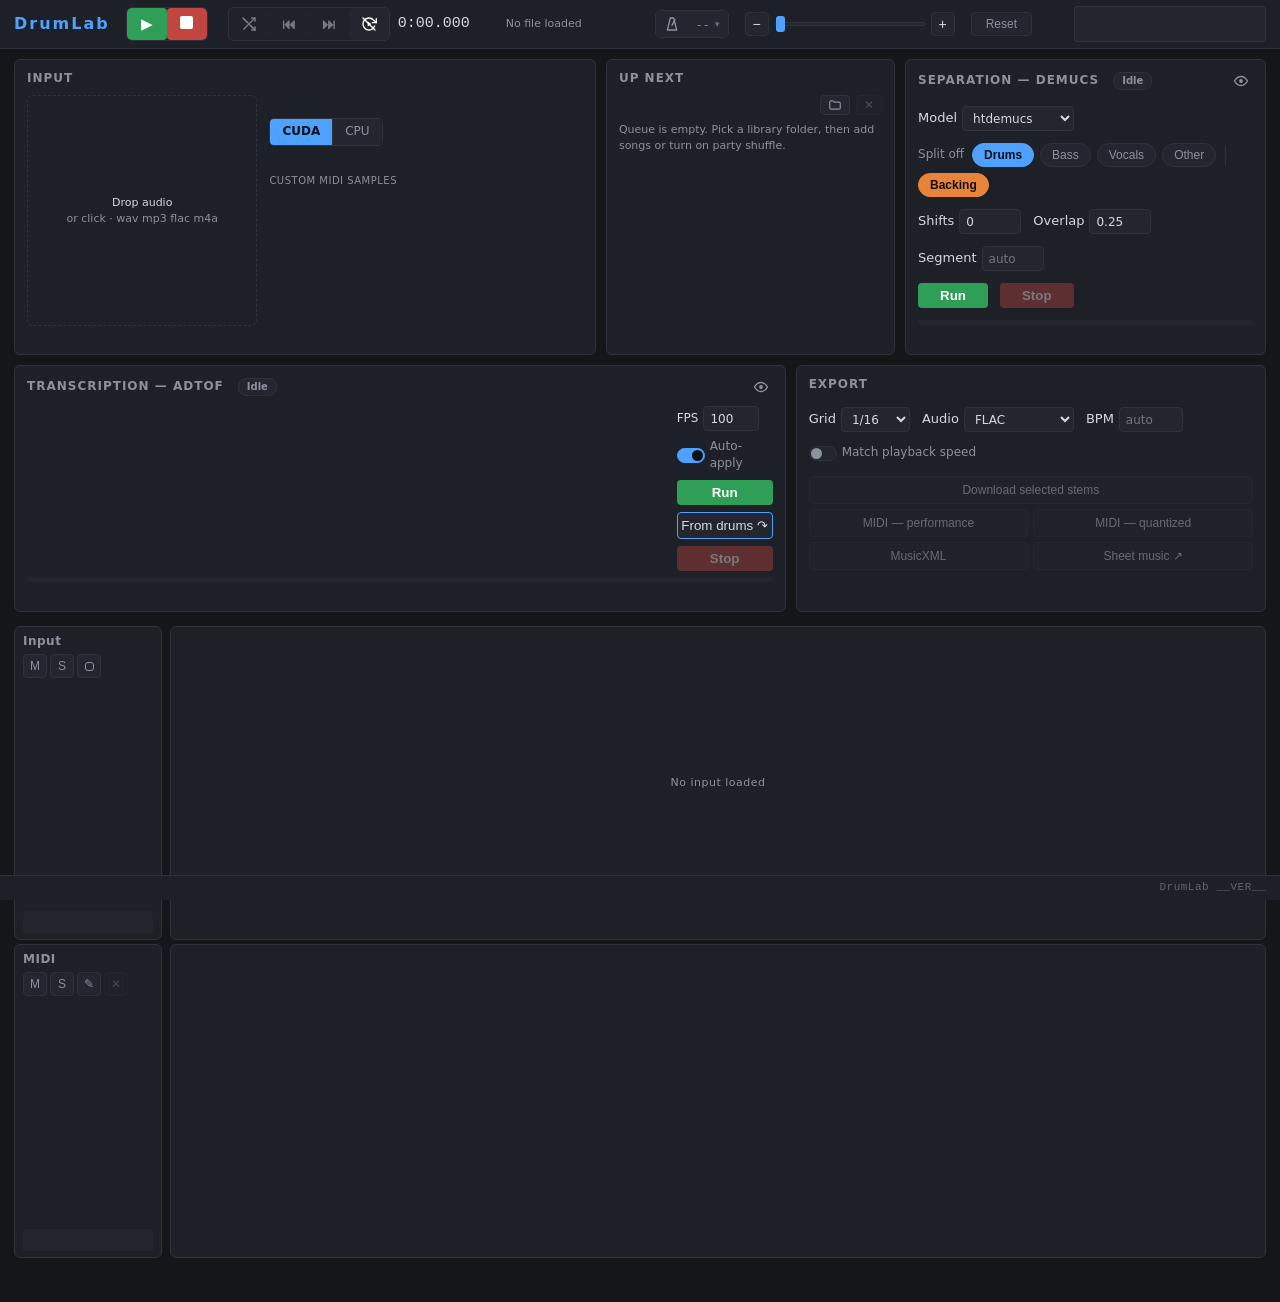
==== static/index.html @ fdc04db5 "Metronome locked to the song's tempo, plus zoom persistence and an autoplay toggle Metronome: a comp" ====
<!doctype html>
<html lang="en">
<head>
<meta charset="utf-8">
<title>DrumLab</title>
<meta name="viewport" content="width=device-width, initial-scale=1">
<link rel="icon" href="data:image/svg+xml,%3Csvg xmlns='http://www.w3.org/2000/svg' viewBox='0 0 32 32'%3E%3Ccircle cx='16' cy='16' r='14' fill='%2323262e'/%3E%3Cpath d='M8 24 A 11.3 11.3 0 1 1 24 24' fill='none' stroke='%234ea1ff' stroke-width='3' stroke-linecap='round'/%3E%3Cline x1='16' y1='16' x2='22.5' y2='9.5' stroke='%23d6d9e0' stroke-width='3' stroke-linecap='round'/%3E%3C/svg%3E">
<link rel="stylesheet" href="/static/style.css">
<script src="/static/vendor/wavesurfer.min.js"></script>
<script src="/static/vendor/Tone.min.js"></script>
</head>
<body>

<header>
  <div class="hdr-left">
    <h1>DrumLab</h1>
    <div id="transport">
      <div class="hdr-group" title="Transport — play / pause and stop">
        <button id="btn-play" class="t-play" title="Play / pause (space)">&#9654;</button>
        <button id="btn-stop" class="t-stop" title="Stop and return to start"><svg width="13" height="13" viewBox="0 0 13 13"><rect width="13" height="13" rx="2" fill="currentColor"/></svg></button>
      </div>
      <div class="hdr-group spaced" title="Playlist — party shuffle, previous / next">
        <button id="btn-shuffle" class="hdr-icon off" disabled title="Select a library folder to enable party shuffle">
          <svg width="16" height="16" viewBox="0 0 24 24" fill="none" stroke="currentColor" stroke-width="2" stroke-linecap="round" stroke-linejoin="round">
            <polyline points="16 3 21 3 21 8"/>
            <line x1="4" y1="20" x2="21" y2="3"/>
            <polyline points="21 16 21 21 16 21"/>
            <line x1="15" y1="15" x2="21" y2="21"/>
            <line x1="4" y1="4" x2="9" y2="9"/>
            <line class="slash" x1="3" y1="3" x2="21" y2="21"/>
          </svg>
        </button>
        <button id="queue-prev" class="hdr-icon" title="Load the previous song (back through play history)" disabled>&#9198;</button>
        <button id="queue-next" class="hdr-icon" title="Load the next song in the queue" disabled>&#9197;</button>
        <button id="btn-autoplay" class="hdr-icon off" title="Autoplay — start the next queued song when this one ends">
          <svg width="16" height="16" viewBox="0 0 24 24" fill="none" stroke="currentColor" stroke-width="2" stroke-linecap="round" stroke-linejoin="round">
            <polyline points="23 4 23 10 17 10"/>
            <path d="M20.49 15a9 9 0 1 1-2.12-9.36L23 10"/>
            <path d="M10 8.4l5.6 3.6-5.6 3.6z" fill="currentColor" stroke="none"/>
            <line class="slash" x1="3" y1="3" x2="21" y2="21"/>
          </svg>
        </button>
      </div>
      <span id="time-display" title="Transport position">0:00.000</span>
    </div>
    <div id="meta-bar">
      <span id="meta-display" class="hint" title="Loaded file">No file loaded</span>
      <span id="tempo-display" title="Tempo detected by beat-tracking the transcription source"></span>
      <span id="loop-chip" class="hidden" title="Active loop region">Loop <span id="loop-range"></span> <button id="loop-clear" title="Clear loop">&#10005;</button></span>
    </div>
  </div>
  <div class="hdr-right">
    <div id="metro-wrap">
      <div class="hdr-group" title="Metronome — click track locked to the song's tempo">
        <button id="metro-toggle" class="hdr-icon" title="Metronome on / off — clicks along with playback, accent on beat 1">
          <svg width="16" height="16" viewBox="0 0 24 24" fill="none" stroke="currentColor" stroke-width="2" stroke-linecap="round" stroke-linejoin="round">
            <path d="M9.5 3h5L19 21H5z"/>
            <line x1="12" y1="14" x2="16.5" y2="5.5"/>
          </svg>
        </button>
        <button id="metro-open" class="hdr-icon" title="Metronome settings — fine-tune the tempo, time signature, beat-1 offset and click volume">
          <span id="metro-readout">--</span><span class="metro-caret">&#9662;</span>
        </button>
      </div>
      <div id="metro-panel" class="hidden">
        <div class="metro-row" title="Metronome tempo. Locks onto the detected tempo; type a value to fine-tune it by hand. Auto returns to the detected tempo.">
          <span class="metro-lab">Tempo</span>
          <input type="number" id="metro-bpm" min="20" max="400" step="0.1" placeholder="--">
          <button id="metro-half" class="q-mini" title="Halve the tempo — beat tracking sometimes lands on double time">&frac12;&times;</button>
          <button id="metro-double" class="q-mini" title="Double the tempo — beat tracking sometimes lands on half time">2&times;</button>
          <button id="metro-auto" class="q-mini" title="Follow the detected tempo again">Auto</button>
        </div>
        <div class="metro-row" title="Beats per bar — beat 1 gets the accent. 1/4 clicks every beat with no accent.">
          <span class="metro-lab">Meter</span>
          <select id="metro-sig">
            <option value="1">1/4 &mdash; no accent</option>
            <option value="2">2/4</option>
            <option value="3">3/4</option>
            <option value="4" selected>4/4</option>
            <option value="5">5/4</option>
            <option value="6">6/4</option>
            <option value="7">7/4</option>
            <option value="8">8/4</option>
          </select>
        </div>
        <div class="metro-row" title="Where beat 1 falls in the song, in seconds — shift the click grid until it sits on the downbeats">
          <span class="metro-lab">Beat 1</span>
          <input type="number" id="metro-offset" step="0.01" value="0">
          <button id="metro-mark" class="q-mini" title="Place beat 1 at the current playhead — pause on a downbeat first">@ playhead</button>
        </div>
        <div class="metro-row" title="Click volume">
          <span class="metro-lab">Volume</span>
          <input type="range" id="metro-vol" min="0" max="1" step="0.01" value="0.7">
        </div>
      </div>
    </div>
    <div id="zoom-wrap" title="Horizontal zoom — far left fits the whole file">
      <button id="zoom-out" class="zoom-btn" title="Zoom out">&minus;</button>
      <input type="range" id="zoom" min="0" max="100" value="0">
      <button id="zoom-in" class="zoom-btn" title="Zoom in">+</button>
    </div>
    <button id="btn-reset" class="ghost-btn" title="Reset everything to a fresh state — clears the session and all cached results">Reset</button>
    <div class="hdr-mix">
      <div id="speed-wrap" title="Playback speed — pitch preserved. Double-click to reset to 1.00×.">
        <div id="knob-speed"></div>
      </div>
      <div id="master-wrap">
        <div id="knob-master"></div>
        <canvas id="master-meter" width="190" height="34" title="Master output level (dBFS, peak hold)"></canvas>
      </div>
    </div>
  </div>
</header>

<section id="controls">

  <div class="panel" id="panel-input">
    <h2>Input</h2>
    <div class="input-flex">
      <div id="dropzone" title="Drop an audio file here, or click to browse (wav / mp3 / flac / m4a)">
        <span id="dz-text">Drop audio<br><span class="hint">or click &middot; wav mp3 flac m4a</span></span>
      </div>
      <input type="file" id="file-input" accept=".wav,.mp3,.flac,.m4a,.ogg,.aac,.aiff,.opus" hidden>
      <div class="input-right">
        <div id="file-name" class="hint">&nbsp;</div>
        <div id="file-tags" class="hint hidden"></div>
        <div class="seg" id="device-sel" title="Compute device for both stages. CUDA uses the GPU; CPU is slower but a fallback for out-of-memory errors">
          <label><input type="radio" name="device" value="cuda" checked><span>CUDA</span></label>
          <label><input type="radio" name="device" value="cpu"><span>CPU</span></label>
        </div>
        <div class="sample-pad" title="Drop a one-shot audio file on a pad to use it as that drum's sound instead of the built-in synth. Click the × to revert.">
          <div class="sample-head">Custom MIDI samples</div>
          <div id="sample-slots"></div>
        </div>
      </div>
    </div>
  </div>

  <div class="panel" id="panel-queue" title="Up-next queue. Add songs from the library (folder button), or turn on party shuffle to auto-queue random songs.">
    <h2>Up Next</h2>
    <div class="queue-head">
      <span id="queue-count" class="hint"></span>
      <button id="btn-library" class="q-mini" title="Song library — pick a folder, then add songs to the up-next queue">
        <svg width="14" height="14" viewBox="0 0 24 24" fill="none" stroke="currentColor" stroke-width="2" stroke-linecap="round" stroke-linejoin="round">
          <path d="M3 7a2 2 0 0 1 2-2h3.5l2 2H19a2 2 0 0 1 2 2v8a2 2 0 0 1-2 2H5a2 2 0 0 1-2-2z"/>
        </svg>
      </button>
      <button id="queue-clear" class="q-mini" title="Clear the queue" disabled>&#10005;</button>
    </div>
    <div id="queue-list"></div>
    <div id="queue-empty" class="hint">Queue is empty. Pick a library folder, then add songs or turn on party shuffle.</div>
  </div>

  <div id="library-modal" class="modal-backdrop hidden">
    <div class="modal">
      <div class="modal-head">
        <span id="library-title">Library</span>
        <button id="library-close" class="q-mini" title="Close">&#10005;</button>
      </div>
      <div id="library-browse">
        <div id="browse-path" class="hint"></div>
        <div id="browse-drives"></div>
        <div id="browse-list"></div>
        <div class="modal-actions">
          <button id="browse-use" class="ghost-btn">Use this folder</button>
        </div>
      </div>
      <div id="library-songs" class="hidden">
        <div class="modal-actions modal-actions-top">
          <input type="text" id="song-search" placeholder="Filter songs / artists …">
          <button id="library-changedir" class="ghost-btn" title="Index a different / additional folder">Change folder</button>
        </div>
        <div id="song-list"></div>
      </div>
    </div>
  </div>

  <div class="panel" id="panel-demucs">
    <h2 class="panel-head"><span>Separation &mdash; Demucs</span> <span class="chip" id="dm-status">Idle</span>
      <button class="eye-btn" id="dm-eye" title="Show / hide this stage and its drum + backing tracks">
        <svg width="16" height="16" viewBox="0 0 16 16" fill="none" stroke="currentColor" stroke-width="1.3">
          <path d="M1.5 8S4 3.5 8 3.5 14.5 8 14.5 8 12 12.5 8 12.5 1.5 8 1.5 8z"/>
          <circle cx="8" cy="8" r="1.9" fill="currentColor" stroke="none"/>
          <line class="slash" x1="2.5" y1="13.5" x2="13.5" y2="2.5"/>
        </svg>
      </button>
    </h2>
    <div class="row">
      <label title="Separation model. htdemucs: default hybrid transformer. htdemucs_ft: fine-tuned variant, slower but slightly cleaner. mdx_extra / mdx_extra_q: older MDX models (q = quantized, smaller).">Model
        <select id="dm-model">
          <option>htdemucs</option>
          <option>htdemucs_ft</option>
          <option>mdx_extra</option>
          <option>mdx_extra_q</option>
        </select>
      </label>
    </div>
    <div class="row">
      <div class="split-sel" id="dm-split" title="Choose which sources to split off into their own tracks. Everything you leave off is summed into a single Backing track. Drums is always produced so it can be transcribed.">
        <span class="split-label">Split off</span>
        <button type="button" class="split-pill on" data-src="drums">Drums</button>
        <button type="button" class="split-pill" data-src="bass">Bass</button>
        <button type="button" class="split-pill" data-src="vocals">Vocals</button>
        <button type="button" class="split-pill" data-src="other">Other</button>
        <span class="split-div"></span>
        <button type="button" class="split-pill on" id="split-backing" title="Show the Backing track (everything you don't split off, summed). Greyed out when it would be empty (all sources split off) or identical to the input (nothing split off).">Backing</button>
      </div>
    </div>
    <div class="row nums">
      <label title="Shift trick: separates N randomly time-shifted copies and averages the results. Slightly better quality, N&times; slower. 0 = off.">Shifts <input type="number" id="dm-shifts" min="0" max="10" step="1" value="0"></label>
      <label title="Overlap between processing windows (0&ndash;0.99). Higher = smoother seams between chunks, slower. Default 0.25.">Overlap <input type="number" id="dm-overlap" min="0" max="0.99" step="0.01" value="0.25"></label>
      <label title="Length in seconds of each chunk sent to the GPU. Lower this if you hit CUDA out-of-memory. Empty = model default (htdemucs caps at about 7 s).">Segment <input type="number" id="dm-segment" min="1" step="1" placeholder="auto"></label>
    </div>
    <div class="row">
      <button id="dm-run" class="run">Run</button>
      <button id="dm-stop" class="stop" disabled>Stop</button>
    </div>
    <div class="progress"><div class="bar" id="dm-bar"></div></div>
    <div class="msg" id="dm-msg"></div>
  </div>

  <div class="panel" id="panel-adtof">
    <h2 class="panel-head"><span>Transcription &mdash; ADTOF</span> <span class="chip" id="ad-status">Idle</span>
      <button class="eye-btn" id="ad-eye" title="Show / hide this stage and its MIDI track">
        <svg width="16" height="16" viewBox="0 0 16 16" fill="none" stroke="currentColor" stroke-width="1.3">
          <path d="M1.5 8S4 3.5 8 3.5 14.5 8 14.5 8 12 12.5 8 12.5 1.5 8 1.5 8z"/>
          <circle cx="8" cy="8" r="1.9" fill="currentColor" stroke="none"/>
          <line class="slash" x1="2.5" y1="13.5" x2="13.5" y2="2.5"/>
        </svg>
      </button>
    </h2>
    <div class="adtof-cols">
      <div id="sliders"></div>
      <div class="adtof-side">
        <label title="Model frame rate (frames per second). Changes the preprocessing hop, so a new value re-runs the network. 100 is the rate the model was trained at.">FPS <input type="number" id="ad-fps" min="25" max="200" step="25" value="100"></label>
        <label class="switch" title="Re-detect hits from the cached activation curves on every slider move. Instant — the network is not re-run.">
          <input type="checkbox" id="ad-live" checked><span class="track"></span> Auto-apply
        </label>
        <button id="ad-run" class="run" title="Transcribe the input audio directly (ADTOF works best on the raw mix)">Run</button>
        <button id="ad-run-stem" class="run alt" title="Transcribe the Demucs drum stem instead. Runs separation first if needed.">From drums &#8631;</button>
        <button id="ad-stop" class="stop" disabled>Stop</button>
      </div>
    </div>
    <div class="progress"><div class="bar" id="ad-bar"></div></div>
    <div class="msg" id="ad-msg"></div>
  </div>

  <div class="panel" id="panel-out">
    <h2>Export</h2>
    <div class="row">
      <label title="Quantization grid for the quantized MIDI and the MusicXML score">Grid
        <select id="out-grid">
          <option>1/8</option>
          <option selected>1/16</option>
          <option>1/16T</option>
          <option>1/32</option>
        </select>
      </label>
      <label title="Audio format for the stem downloads">Audio
        <select id="out-fmt">
          <option value="flac" selected>FLAC</option>
          <option value="wav">WAV</option>
          <option value="alac">ALAC (.m4a)</option>
          <option value="aac">AAC (.m4a)</option>
          <option value="aiff">AIFF</option>
          <option value="ogg192">OGG 192k</option>
          <option value="ogg320">OGG 320k</option>
        </select>
      </label>
      <label title="Manual tempo for the exports and score. Leave empty to use the detected tempo.">BPM
        <input type="number" id="out-bpm" min="20" max="400" step="0.1" placeholder="auto">
      </label>
    </div>
    <div class="row">
      <label class="switch" title="Export the audio and MIDI time-stretched to the current Speed knob setting (pitch preserved), so the downloads match your slowed-down practice playback.">
        <input type="checkbox" id="out-speed"><span class="track"></span> Match playback speed
      </label>
    </div>
    <div class="dl-list">
      <button class="dl dl-wide" id="dl-selected" disabled title="Download the stems you've ticked (the ⤓ button on each track), in the selected audio format. One stem downloads directly; several are bundled into a ZIP.">Download selected stems</button>
      <button class="dl" id="dl-midi" disabled title="Unquantized hits at their true absolute times (t=0 preserved) with the detected tempo embedded. In your DAW, set the session tempo to the detected BPM (or import the file's tempo map) so the grid matches the audio.">MIDI &mdash; performance</button>
      <button class="dl" id="dl-midi-quant" disabled title="The same hits snapped to the selected grid at the detected tempo — for clean notation">MIDI &mdash; quantized</button>
      <button class="dl" id="dl-musicxml" disabled title="Percussion staff built from the quantized grid. Rhythm is exact; engraving details may need touch-up in MuseScore">MusicXML</button>
      <button class="dl" id="dl-view-score" disabled title="Render the score in a new tab (printable)">Sheet music &#8599;</button>
    </div>
    <div class="hint" id="out-tempo"></div>
  </div>

</section>

<section id="lanes">
  <div class="lane" id="lane-input">
    <div class="side">
      <div class="lane-head">
        <span class="lane-name">Input</span>
        <span class="lane-tools">
          <button class="icon-btn ms-mute" id="mute-input" title="Mute">M</button>
          <button class="icon-btn ms-solo" id="solo-input" title="Solo">S</button>
          <button class="icon-btn ms-dl" id="dlsel-input" title="Select for download (the original input, e.g. at a changed speed)"></button>
        </span>
      </div>
      <div class="knob-slot" id="knob-input"></div>
      <canvas class="lane-meter" id="meter-input" width="120" height="22" title="Input level (dBFS)"></canvas>
    </div>
    <div class="body" id="wave-input"><div class="placeholder">No input loaded</div></div>
  </div>
  <div class="lane hidden" id="lane-drums">
    <div class="side">
      <div class="lane-head">
        <span class="lane-name">Drums</span>
        <span class="lane-tools">
          <button class="icon-btn ms-mute" id="mute-drums" title="Mute">M</button>
          <button class="icon-btn ms-solo" id="solo-drums" title="Solo">S</button>
          <button class="icon-btn ms-dl" id="dlsel-drums" title="Select for download"></button>
          <button class="icon-btn ms-x" id="rm-drums" title="Remove this track (unticks it under Split off)">&#10005;</button>
        </span>
      </div>
      <div class="knob-slot" id="knob-drums"></div>
      <canvas class="lane-meter" id="meter-drums" width="120" height="22" title="Drums level (dBFS)"></canvas>
    </div>
    <div class="body" id="wave-drums"><div class="placeholder">Run separation to hear the drums</div></div>
  </div>
  <div class="lane hidden" id="lane-bass">
    <div class="side">
      <div class="lane-head">
        <span class="lane-name">Bass</span>
        <span class="lane-tools">
          <button class="icon-btn ms-mute" id="mute-bass" title="Mute">M</button>
          <button class="icon-btn ms-solo" id="solo-bass" title="Solo">S</button>
          <button class="icon-btn ms-dl" id="dlsel-bass" title="Select for download"></button>
          <button class="icon-btn ms-x" id="rm-bass" title="Remove this track (unticks it under Split off)">&#10005;</button>
        </span>
      </div>
      <div class="knob-slot" id="knob-bass"></div>
      <canvas class="lane-meter" id="meter-bass" width="120" height="22" title="Bass level (dBFS)"></canvas>
    </div>
    <div class="body" id="wave-bass"><div class="placeholder">Run separation to hear the bass</div></div>
  </div>
  <div class="lane hidden" id="lane-vocals">
    <div class="side">
      <div class="lane-head">
        <span class="lane-name">Vocals</span>
        <span class="lane-tools">
          <button class="icon-btn ms-mute" id="mute-vocals" title="Mute">M</button>
          <button class="icon-btn ms-solo" id="solo-vocals" title="Solo">S</button>
          <button class="icon-btn ms-dl" id="dlsel-vocals" title="Select for download"></button>
          <button class="icon-btn ms-x" id="rm-vocals" title="Remove this track (unticks it under Split off)">&#10005;</button>
        </span>
      </div>
      <div class="knob-slot" id="knob-vocals"></div>
      <canvas class="lane-meter" id="meter-vocals" width="120" height="22" title="Vocals level (dBFS)"></canvas>
    </div>
    <div class="body" id="wave-vocals"><div class="placeholder">Run separation to hear the vocals</div></div>
  </div>
  <div class="lane hidden" id="lane-other">
    <div class="side">
      <div class="lane-head">
        <span class="lane-name">Other</span>
        <span class="lane-tools">
          <button class="icon-btn ms-mute" id="mute-other" title="Mute">M</button>
          <button class="icon-btn ms-solo" id="solo-other" title="Solo">S</button>
          <button class="icon-btn ms-dl" id="dlsel-other" title="Select for download"></button>
          <button class="icon-btn ms-x" id="rm-other" title="Remove this track (unticks it under Split off)">&#10005;</button>
        </span>
      </div>
      <div class="knob-slot" id="knob-other"></div>
      <canvas class="lane-meter" id="meter-other" width="120" height="22" title="Other level (dBFS)"></canvas>
    </div>
    <div class="body" id="wave-other"><div class="placeholder">Run separation to hear the other parts</div></div>
  </div>
  <div class="lane hidden" id="lane-backing">
    <div class="side">
      <div class="lane-head">
        <span class="lane-name">Backing</span>
        <span class="lane-tools">
          <button class="icon-btn ms-mute" id="mute-backing" title="Mute">M</button>
          <button class="icon-btn ms-solo" id="solo-backing" title="Solo">S</button>
          <button class="icon-btn ms-dl" id="dlsel-backing" title="Select for download"></button>
          <button class="icon-btn ms-x" id="rm-backing" title="Remove this track (hide the Backing track)">&#10005;</button>
        </span>
      </div>
      <div class="knob-slot" id="knob-backing"></div>
      <canvas class="lane-meter" id="meter-backing" width="120" height="22" title="Backing level (dBFS)"></canvas>
    </div>
    <div class="body" id="wave-backing"><div class="placeholder">Everything you don't split off, summed together</div></div>
  </div>
  <div class="lane" id="lane-midi">
    <div class="side midi-side">
      <div class="lane-head">
        <span class="lane-name">MIDI</span>
        <span class="lane-tools">
          <button class="icon-btn ms-mute" id="mute-midi" title="Mute">M</button>
          <button class="icon-btn ms-solo" id="solo-midi" title="Solo">S</button>
          <button class="icon-btn" id="midi-edit" title="Edit mode — click a row on the roll to add a hit there; click an existing hit to remove it. Edits are kept in the exports until the next re-detection.">&#9998;</button>
          <button class="icon-btn" id="loop-deselect" disabled title="Clear the loop selection (drag horizontally on the roll to set one)">&#10005;</button>
        </span>
      </div>
      <div class="midi-knobs">
        <div class="knob-slot" id="knob-midi"></div>
        <div class="knob-slot mini" id="knob-kick"></div>
        <div class="knob-slot mini" id="knob-snare"></div>
        <div class="knob-slot mini" id="knob-hihat"></div>
        <div class="knob-slot mini" id="knob-tom"></div>
        <div class="knob-slot mini" id="knob-cymbal"></div>
      </div>
      <canvas class="lane-meter" id="meter-midi" width="120" height="22" title="MIDI synth level (dBFS)"></canvas>
    </div>
    <div class="body" id="roll-wrap"><canvas id="roll"></canvas></div>
  </div>
</section>

<footer><span id="log-line"></span><span class="ver" id="app-ver">DrumLab __VER__</span></footer>

<script src="/static/app.js"></script>
</body>
</html>
---- static/style.css ----
:root {
  --bg: #14161a;
  --panel: #1d2026;
  --panel2: #23262e;
  --line: #2e323b;
  --text: #d6d9e0;
  --dim: #8b919e;
  --accent: #4ea1ff;
  --run: #2f9e57;
  --pause: #d9a62e;
  --stop: #c0463f;
  --kick: #e74c3c;
  --snare: #f0a432;
  --hihat: #2ecc71;
  --tom: #3a9ad9;
  --cymbal: #a06fd6;
}

* { box-sizing: border-box; }
html { color-scheme: dark; }
html, body { margin: 0; height: 100%; }
body {
  background: var(--bg);
  color: var(--text);
  font: 13px/1.45 "Segoe UI", system-ui, sans-serif;
  display: flex;
  flex-direction: column;
  overflow-y: auto;  /* scroll the whole page when the viewport is too short */
  /* footer clearance is reserved by #lanes::after, not padding here: the bottom lanes
     OVERFLOW #lanes and an overflowing flex item escapes any padding-bottom on the body
     or on #lanes, so the fixed footer would still cover the last lane. */
}

h1 { font-size: 16px; letter-spacing: 2px; margin: 0; color: var(--accent); font-weight: 700; }
h2 { font-size: 12px; letter-spacing: 1px; margin: 0 0 8px; color: var(--dim); text-transform: uppercase; }
.hint { color: var(--dim); font-size: 11px; }
.hidden { display: none !important; }
.msg { color: var(--dim); font-size: 11px; min-height: 15px; margin-top: 4px; word-break: break-word; }

/* ---------------------------- form controls ---------------------------- */
select, input[type=number] {
  background: var(--panel2); color: var(--text);
  border: 1px solid var(--line); border-radius: 4px;
  height: 25px; padding: 2px 6px; outline: none;
  font: inherit; font-size: 12px;
}
select:hover, input[type=number]:hover { border-color: #3d4350; }
select:focus, input[type=number]:focus { border-color: var(--accent); }
select { cursor: pointer; }

input[type=range] {
  -webkit-appearance: none; appearance: none;
  height: 18px; background: transparent; cursor: pointer; margin: 0;
}
input[type=range]::-webkit-slider-runnable-track {
  height: 4px; border-radius: 2px; background: var(--panel2);
  border: 1px solid var(--line);
}
input[type=range]::-webkit-slider-thumb {
  -webkit-appearance: none;
  width: 9px; height: 16px; border-radius: 3px;
  background: var(--accent); border: none;
  margin-top: -7px;
}
input[type=range]::-webkit-slider-thumb:hover { background: #79bbff; }
input[type=range]::-moz-range-track {
  height: 4px; border-radius: 2px; background: var(--panel2); border: 1px solid var(--line);
}
input[type=range]::-moz-range-thumb {
  width: 9px; height: 16px; border-radius: 3px;
  background: var(--accent); border: none;
}

/* toggle switch (replaces bare checkboxes) */
.switch { display: inline-flex; align-items: center; gap: 6px; cursor: pointer; font-size: 12px; color: var(--dim); }
.switch input { display: none; }
.switch .track {
  width: 28px; height: 15px; border-radius: 8px; flex: none;
  background: var(--panel2); border: 1px solid var(--line);
  position: relative; transition: background 0.15s, border-color 0.15s;
}
.switch .track::after {
  content: ""; position: absolute; top: 1px; left: 1px;
  width: 11px; height: 11px; border-radius: 50%;
  background: var(--dim); transition: left 0.15s, background 0.15s;
}
.switch input:checked + .track { background: var(--accent); border-color: var(--accent); }
.switch input:checked + .track::after { left: 14px; background: #0d1117; }

/* icon + ghost buttons */
.icon-btn {
  width: 24px; height: 24px; border-radius: 4px; padding: 0;
  background: var(--panel2); color: var(--dim); border: 1px solid var(--line);
  cursor: pointer; font-size: 12px; line-height: 1;
}
.icon-btn:hover:not(:disabled) { border-color: var(--accent); color: var(--accent); }
.icon-btn.active { background: var(--accent); border-color: var(--accent); color: #0d1117; }
.icon-btn:disabled { opacity: 0.35; cursor: default; }
/* download-select buttons draw their square in CSS (no font glyph, so it renders
   identically across browsers/OSes); currentColor rides the idle/hover/active
   colours — grey outline → blue on hover → dark box on the accent fill */
.icon-btn.ms-dl { display: inline-flex; align-items: center; justify-content: center; }
.icon-btn.ms-dl::before {
  content: ""; width: 7px; height: 7px;
  border: 1.5px solid currentColor; border-radius: 3px; background: transparent;
}
.icon-btn.ms-dl.active::before { background: currentColor; }   /* fill when selected */
.ghost-btn {
  padding: 4px 14px; border-radius: 4px; cursor: pointer; font-size: 12px;
  background: var(--panel2); color: var(--dim); border: 1px solid var(--line);
}
.ghost-btn:hover { border-color: var(--stop); color: var(--stop); }

/* ------------------------------- header ------------------------------- */
header {
  display: flex; align-items: center; flex-wrap: wrap; justify-content: space-between;
  gap: 8px 16px;
  padding: 6px 14px; border-bottom: 1px solid var(--line); background: var(--panel);
}
.hdr-left, .hdr-right {
  display: flex; align-items: center; flex-wrap: wrap; gap: 8px 16px; min-width: 0;
}
.hdr-left { flex: 0 1 auto; min-width: 0; }
#transport { display: flex; align-items: center; gap: 8px; }
#transport button {
  width: 40px; height: 32px; font-size: 14px;
  border: none; border-radius: 4px; cursor: pointer; color: #fff; font-weight: 700;
}
button.t-play { background: var(--run); }
button.t-play.playing { background: var(--pause); }
button.t-stop { background: var(--stop); }
#transport button:hover { filter: brightness(1.15); }
#time-display { font-family: Consolas, monospace; font-size: 15px; min-width: 92px; }

/* shrink (and ellipsis) but don't grow — a growing spacer would force the mix
   group to wrap to a second line even when there's plenty of room */
#meta-bar {
  flex: 0 1 auto; min-width: 0; display: flex; align-items: center; gap: 14px;
  white-space: nowrap; overflow: hidden;
}
#meta-display { overflow: hidden; text-overflow: ellipsis; }
#tempo-display { font-family: Consolas, monospace; color: var(--accent); font-size: 12px; }
#loop-chip {
  font-size: 11px; font-family: Consolas, monospace;
  background: var(--panel2); border: 1px solid var(--accent); color: var(--accent);
  border-radius: 10px; padding: 1px 8px; display: inline-flex; align-items: center; gap: 5px;
}
#loop-chip button {
  background: none; border: none; color: var(--accent); cursor: pointer;
  font-size: 11px; padding: 0;
}

/* ---- metronome: compact header pill + pop-down settings panel ---- */
#metro-wrap { position: relative; display: flex; align-items: center; }
#metro-wrap .hdr-icon { height: 26px; min-width: 30px; padding: 0 8px; border: none; cursor: pointer; }
#metro-toggle.on { background: var(--accent); color: #0d1117; }
#metro-open { gap: 5px; font-family: Consolas, monospace; font-size: 11.5px; }
.metro-caret { font-size: 9px; opacity: 0.7; }
#metro-panel {
  position: absolute; top: calc(100% + 7px); right: 0; z-index: 60; width: 276px;
  background: var(--panel); border: 1px solid var(--line); border-radius: 6px;
  padding: 11px 12px; box-shadow: 0 8px 24px rgba(0, 0, 0, 0.45);
  display: flex; flex-direction: column; gap: 9px;
}
.metro-row { display: flex; align-items: center; gap: 6px; font-size: 12px; }
.metro-lab { width: 46px; flex: none; color: var(--dim); }
#metro-bpm, #metro-offset { width: 64px; }
#metro-sig { flex: 1; }
#metro-vol { flex: 1; min-width: 80px; }

#zoom-wrap { display: flex; align-items: center; gap: 6px; }
#zoom { width: 150px; }
.zoom-btn {
  width: 24px; height: 24px; border-radius: 4px; cursor: pointer;
  background: var(--panel2); color: var(--text); border: 1px solid var(--line);
  font-size: 14px; line-height: 1;
}
.zoom-btn:hover { border-color: var(--accent); }

.hdr-mix { display: flex; align-items: center; gap: 16px; }
#speed-wrap { display: flex; align-items: center; }
#master-wrap { display: flex; align-items: center; gap: 10px; }
#master-meter { background: var(--panel2); border: 1px solid var(--line); border-radius: 3px; }

/* ------------------------------- panels ------------------------------- */
/* flex-wrap so panels reflow to new rows instead of overflowing when the window
   is narrow / zoomed in; flex-basis sets each panel's natural width */
#controls {
  display: flex; flex-wrap: wrap; align-items: stretch;
  gap: 10px; padding: 10px 14px;
}
.panel {
  background: var(--panel); border: 1px solid var(--line);
  border-radius: 6px; padding: 10px 12px;
  display: flex; flex-direction: column;
  flex: 1 1 300px; min-width: 0;
}
#panel-input { flex: 2.4 1 440px; }
#panel-queue { flex: 1 1 230px; }
#panel-demucs { flex: 1.2 1 290px; }
#panel-adtof { flex: 1.7 1 380px; }
#panel-out { flex: 1 1 240px; }
.panel > h2 { flex: none; }
.panel.disabled { opacity: 0.45; pointer-events: none; }

/* stage header with an eye toggle that collapses the panel + hides its tracks */
.panel-head { display: flex; align-items: center; gap: 8px; }
.eye-btn {
  margin-left: auto; flex: none; width: 24px; height: 22px; padding: 0;
  background: none; border: none; color: var(--dim); cursor: pointer;
  display: inline-flex; align-items: center; justify-content: center; border-radius: 4px;
}
.eye-btn:hover { color: var(--accent); }
.eye-btn .slash { display: none; }
.eye-btn.off { color: var(--accent); }
.eye-btn.off .slash { display: inline; }
/* a hidden stage greys out in place (its tracks are hidden in the lane area) —
   it does NOT collapse, which looked broken next to the full-height panels */
.panel.stage-off { opacity: 0.5; }
.panel.stage-off .panel-head, .panel.stage-off .eye-btn { opacity: 1; }
.row { display: flex; align-items: center; gap: 12px; margin: 6px 0; flex-wrap: wrap; }
.row label { display: inline-flex; align-items: center; gap: 5px; }
.row.nums input[type=number] { width: 62px; }

button.run, button.stop {
  padding: 5px 22px; border-radius: 4px; border: none;
  font-weight: 600; cursor: pointer; color: #fff;
}
button.run { background: var(--run); }
button.run.alt {
  background: var(--panel2); color: var(--text); border: 1px solid var(--accent);
  white-space: nowrap; font-weight: 500;
}
button.run.alt:hover:not(:disabled) { background: var(--accent); color: #0d1117; }
button.stop { background: var(--stop); }
button:disabled { opacity: 0.4; cursor: default; }

.chip {
  font-size: 10px; padding: 1px 8px; border-radius: 8px;
  background: var(--panel2); border: 1px solid var(--line);
  text-transform: none; letter-spacing: 0; margin-left: 6px;
}
.chip.running { color: #ffd166; border-color: #ffd166; }
.chip.done { color: var(--run); border-color: var(--run); }
.chip.error, .chip.cancelled { color: var(--stop); border-color: var(--stop); }

.progress { height: 5px; background: var(--panel2); border-radius: 3px; overflow: hidden; margin-top: 6px; }
.progress .bar { height: 100%; width: 0%; background: var(--accent); transition: width 0.2s; }

/* segmented controls */
.seg {
  display: inline-flex; border: 1px solid var(--line); border-radius: 5px;
  overflow: hidden; width: fit-content;
}
.seg label { cursor: pointer; }
.seg input { display: none; }
.seg span {
  display: inline-block; padding: 4px 12px; font-size: 12px;
  background: var(--panel2); color: var(--dim);
  border-right: 1px solid var(--line);
}
.seg label:last-child span { border-right: none; }
.seg input:checked + span { background: var(--accent); color: #0d1117; font-weight: 600; }

/* "split off" source picker — themed toggle pills, multi-select */
.split-sel { display: flex; align-items: center; flex-wrap: wrap; gap: 6px; }
.split-label { font-size: 12px; color: var(--dim); margin-right: 2px; }
.split-pill {
  background: var(--panel2); color: var(--dim); border: 1px solid var(--line);
  border-radius: 999px; padding: 4px 11px; font-size: 12px; cursor: pointer;
}
.split-pill:hover { border-color: var(--accent); color: var(--text); }
.split-pill.on { background: var(--accent); border-color: var(--accent); color: #0d1117; font-weight: 600; }
.split-pill:disabled { opacity: 0.35; cursor: default; }
.split-pill:disabled:hover { border-color: var(--line); color: var(--dim); }
/* the Backing pill is the remainder, not a source — set it off with a divider */
.split-div { width: 1px; align-self: stretch; background: var(--line); margin: 2px 3px; }
/* ...and give it its own orange so it reads as distinct from the source pills */
#split-backing:hover:not(:disabled) { border-color: #e8843a; color: var(--text); }
#split-backing.on { background: #e8843a; border-color: #e8843a; color: #0d1117; }

/* input panel: square dropzone left, params right */
/* wrap so the params / samples drop to a new line instead of overlapping the
   art when the panel is narrow; the art is a bounded responsive square */
.input-flex { display: flex; flex-wrap: wrap; gap: 12px; align-items: flex-start; flex: 1; }
#dropzone {
  width: clamp(130px, 18vw, 280px); aspect-ratio: 1 / 1; flex: none;
  border: 1px dashed var(--line); border-radius: 6px;
  display: flex; align-items: center; justify-content: center; text-align: center;
  cursor: pointer; font-size: 11px;
  background-size: cover; background-position: center;
  position: relative; overflow: hidden;
}
#dropzone:hover, #dropzone.drag { border-color: var(--accent); }
#dropzone.has-art { border-style: solid; }
#dropzone.has-art #dz-text {
  background: rgba(10, 12, 16, 0.72); border-radius: 4px; padding: 2px 6px;
  opacity: 0; transition: opacity 0.15s;
}
#dropzone.has-art:hover #dz-text { opacity: 1; }
.input-right { display: flex; flex-direction: column; gap: 7px; min-width: 0; flex: 1 1 150px; max-width: 280px; }
#file-name {
  color: var(--text); white-space: normal; overflow-wrap: anywhere; word-break: normal;
  display: -webkit-box; -webkit-line-clamp: 2; -webkit-box-orient: vertical; overflow: hidden;
}
#file-tags { display: flex; flex-direction: column; gap: 1px; min-width: 0; }
#file-tags > div {
  white-space: normal; overflow-wrap: anywhere;
  display: -webkit-box; -webkit-line-clamp: 2; -webkit-box-orient: vertical; overflow: hidden;
}

/* custom-sample pads (right of the input params) */
.sample-pad { flex: 1 1 150px; min-width: 140px; display: flex; flex-direction: column; gap: 4px; }
.sample-head { font-size: 10px; letter-spacing: 0.5px; color: var(--dim); text-transform: uppercase; }
#sample-slots { display: flex; flex-direction: column; gap: 3px; }
.sample-slot {
  display: flex; align-items: center; gap: 6px;
  background: var(--panel2); border: 1px solid var(--line); border-radius: 4px;
  padding: 2px 5px; font-size: 11px;
}
.sample-slot.drag { border-color: var(--accent); }
.sample-slot.loaded { border-color: var(--run); }
.sample-slot .ss-name { width: 46px; flex: none; cursor: pointer; }
.sample-slot .ss-file {
  flex: 1; min-width: 0; color: var(--dim); cursor: pointer;
  white-space: nowrap; overflow: hidden; text-overflow: ellipsis;
}
.sample-slot.loaded .ss-file { color: var(--text); }
.sample-slot .ss-clear {
  flex: none; width: 16px; height: 16px; padding: 0; line-height: 1;
  background: none; border: none; color: var(--dim); cursor: pointer; font-size: 11px;
}
.sample-slot .ss-clear:not(:disabled):hover { color: var(--stop); }
.sample-slot .ss-clear:disabled { opacity: 0.3; cursor: default; }
/* sample pad now stacks under the device selector inside the input column,
   with a clear gap so the CUDA/CPU seg and the sample rows read as separate groups */
.input-right .sample-pad { flex: none; margin-top: 21px; }

/* ---- header button pills (live in #transport) ---- */
/* play+stop, and shuffle+prev+next, each read as one segmented pill */
.hdr-group {
  display: inline-flex; align-items: center;
  border: 1px solid var(--line); border-radius: 6px; overflow: hidden;
}
.hdr-group > button { border-radius: 0; }
.hdr-group > button + button { border-left: 1px solid var(--line); }
/* extra breathing room between the transport pill and the playlist pill */
.hdr-group.spaced { margin-left: 12px; }
.hdr-icon {
  display: inline-flex; align-items: center; justify-content: center;
  background: var(--panel2); color: var(--dim);
}
.hdr-icon:disabled { opacity: 0.4; cursor: not-allowed; }
/* shuffle: dim + slash when party is off, accent fill when on */
#btn-shuffle .slash, #btn-autoplay .slash { display: none; }
#btn-shuffle.off .slash, #btn-autoplay.off .slash { display: inline; }
#btn-shuffle.on, #btn-autoplay.on { background: var(--accent); color: #0d1117; }

/* ---- up-next queue (sits where the sample pad used to, right of input) ---- */
.queue-head {
  display: flex; align-items: center; gap: 6px; margin-bottom: 7px;
}
#queue-count { flex: 1; font-size: 11px; color: var(--dim); }
.q-mini {
  min-width: 26px; padding: 2px 7px; border-radius: 4px; cursor: pointer; font-size: 12px;
  background: var(--panel2); color: var(--dim); border: 1px solid var(--line);
}
.q-mini:not(:disabled):hover { border-color: var(--accent); color: var(--accent); }
.q-mini:disabled { opacity: 0.4; cursor: default; }
.q-mini svg { display: block; }  /* center the folder icon like the × glyph, no baseline gap */
#queue-list {
  display: flex; flex-direction: column; gap: 3px;
  max-height: 210px; overflow-y: auto; min-height: 0;
}
.queue-row {
  display: flex; align-items: center; gap: 6px;
  background: var(--panel2); border: 1px solid var(--line); border-radius: 4px;
  padding: 3px 6px; font-size: 11px; cursor: grab;
  user-select: none; touch-action: none;   /* drag to reorder, don't select text / scroll */
}
.queue-row:hover { border-color: var(--accent); }
.queue-row.next { border-color: var(--accent); }
/* while reordering: non-dragged rows glide aside; the dragged row tracks the pointer 1:1 */
#queue-list.reordering .queue-row { transition: transform 0.12s ease; }
#queue-list.reordering .queue-row.dragging {
  transition: none; position: relative; z-index: 2; cursor: grabbing; opacity: 0.92;
  border-color: var(--accent); box-shadow: 0 3px 10px rgba(0, 0, 0, 0.45);
}
#panel-queue.drag { border-color: var(--accent); background: rgba(78, 161, 255, 0.10); }
.queue-row .qr-text { flex: 1; min-width: 0; }
.queue-row .qr-name {
  color: var(--text); white-space: nowrap; overflow: hidden; text-overflow: ellipsis;
}
.queue-row .qr-artist {
  color: var(--dim); font-size: 10px; white-space: nowrap; overflow: hidden; text-overflow: ellipsis;
}
.queue-row .qr-del {
  flex: none; width: 16px; height: 16px; padding: 0; line-height: 1;
  background: none; border: none; color: var(--dim); cursor: pointer; font-size: 12px;
}
.queue-row .qr-del:hover { color: var(--stop); }

/* ---- library / folder-picker modal ---- */
.modal-backdrop {
  position: fixed; inset: 0; z-index: 50;
  background: rgba(8, 9, 12, 0.6);
  display: flex; align-items: center; justify-content: center;
}
.modal {
  width: min(560px, 92vw); max-height: 80vh; display: flex; flex-direction: column;
  background: var(--panel); border: 1px solid var(--line); border-radius: 8px;
  padding: 14px; gap: 10px;
}
.modal-head {
  display: flex; align-items: center; gap: 10px;
  font-size: 13px; color: var(--text); font-weight: 600;
}
.modal-head > span:first-child { flex: 1; }
.modal-actions { display: flex; align-items: center; gap: 8px; justify-content: flex-end; }
.modal-actions-top { justify-content: stretch; }
.modal-actions-top #song-search { flex: 1; }
#browse-path { word-break: break-all; }
#browse-drives { display: flex; flex-wrap: wrap; gap: 6px; }
#browse-list, #song-list { overflow-y: auto; max-height: 48vh; display: flex; flex-direction: column; gap: 2px; }
.browse-item, .song-item {
  display: flex; align-items: center; gap: 8px;
  padding: 4px 7px; border-radius: 4px; cursor: pointer; font-size: 12px;
  border: 1px solid transparent;
}
.browse-item:hover, .song-item:hover { background: var(--panel2); border-color: var(--line); }
.browse-item .bi-ico, .drive-chip { color: var(--accent); }
.drive-chip {
  padding: 2px 9px; border-radius: 4px; cursor: pointer; font-size: 12px;
  background: var(--panel2); border: 1px solid var(--line); font-family: Consolas, monospace;
}
.drive-chip:hover { border-color: var(--accent); }
.song-item .si-name { flex: 1; min-width: 0; color: var(--text); white-space: nowrap; overflow: hidden; text-overflow: ellipsis; }
.song-item .si-artist { color: var(--dim); font-size: 11px; flex: none; max-width: 38%; white-space: nowrap; overflow: hidden; text-overflow: ellipsis; }
.song-group { font-size: 10px; letter-spacing: 0.5px; color: var(--dim); text-transform: uppercase; margin: 6px 0 1px; }

/* threshold sliders */
.slider-row { display: flex; align-items: center; gap: 8px; margin: 3px 0; }
.slider-row .cls { width: 56px; font-size: 11px; }
.slider-row input[type=range] { flex: 1; }
.slider-row .val { width: 40px; font-family: Consolas, monospace; font-size: 11px; text-align: right; }
.slider-row .count { width: 44px; font-size: 10px; color: var(--dim); text-align: right; }

/* transcription panel: sliders left, controls right */
.adtof-cols { display: flex; gap: 14px; align-items: flex-start; }
.adtof-cols #sliders { flex: 1; min-width: 0; }
.adtof-side { display: flex; flex-direction: column; gap: 7px; flex: none; width: 96px; }
.adtof-side label { display: flex; align-items: center; gap: 5px; font-size: 12px; }
.adtof-side input[type=number] { width: 56px; }
.adtof-side button { width: 100%; padding: 5px 0; }

/* downloads */
#out-bpm { width: 64px; }
.dl-list {
  display: grid; grid-template-columns: 1fr 1fr;
  gap: 5px; margin: 8px 0 2px;
}
button.dl {
  background: var(--panel2); color: var(--text); text-align: center;
  border: 1px solid var(--line); border-radius: 4px; padding: 6px 8px; cursor: pointer;
  font-size: 12px; white-space: nowrap; overflow: hidden; text-overflow: ellipsis;
}
button.dl:disabled { cursor: default; }
button.dl:not(:disabled):hover { border-color: var(--accent); color: var(--accent); }
button.dl.dl-wide { grid-column: 1 / -1; }

/* ------------------------------- lanes ------------------------------- */
/* Keep the original flex sizing — lanes take an equal share of the available
   height. (Do NOT give #lanes a content-based basis like `flex: 1 0 auto`: that
   makes its height depend on the waveform canvas, which feeds back through the
   WaveSurfer height-sync and grows the lanes without bound when zoomed in.) */
/* Floor matches the lanes' own min-heights (3*144 + 224 + gaps + padding ≈ 680):
   when the viewport is too short, #lanes keeps this height so the whole page
   scrolls (body has overflow-y:auto) instead of collapsing and letting the lanes
   overlap the footer. It's a fixed px floor on purpose — a content-based basis
   (min-content / flex:1 0 auto) would pull in the waveform canvas height and
   feed back through the WaveSurfer height-sync. */
#lanes { flex: 1; display: flex; flex-direction: column; gap: 4px; padding: 4px 14px 8px; min-height: 680px; }
/* Reserve a strip for the fixed footer at the TRUE bottom of the lane stack. The lanes
   are flex items that overflow #lanes whenever their min-heights exceed the floor above
   (the default Input+Drums+Backing+MIDI ≈ 752px already does), and an overflowing flex
   item escapes a padding-bottom on #lanes or the body — so the footer would cover the
   last lane. A generated flex item sits *after* the last lane in that same overflow, so
   its box is the lowest thing in the scroll region and the footer lands on it, not on
   the MIDI lane. Height must be ≥ the footer's box height (~25px). */
#lanes::after { content: ""; flex: 0 0 32px; }
/* min-height must clear the side-panel contents so the gain knob never overlaps
   the tool buttons above it or the meter below when many lanes squeeze each lane
   to its floor: padding(12) + gaps(8) + head(~44) + knob-slot(78) + meter(22). */
.lane { display: flex; gap: 8px; flex: 1; min-height: 168px; }
/* MIDI side packs the most: lane-head (name + one tool row) on top of the 6-knob
   grid + meter. Give it a taller floor so the dBFS meter doesn't clip out the
   bottom when squeezed. */
#lane-midi { min-height: 224px; }
.lane .side {
  width: 148px; flex: none; display: flex; flex-direction: column; justify-content: flex-start;
  align-items: stretch; gap: 4px;
  background: var(--panel); border: 1px solid var(--line); border-radius: 6px; padding: 6px 8px;
}
/* name on top, the M/S/select/remove buttons in one row beneath it — a 2x2 grid
   pushed the knob down and clipped its "Gain" label when a lane had four tools */
.lane-head { display: flex; flex-direction: column; align-items: stretch; gap: 4px; flex: none; }
.lane-name { font-size: 12px; font-weight: 600; letter-spacing: 0.5px; color: var(--dim); }
.lane-tools { display: flex; gap: 3px; }
.lane .knob-slot { flex: 1; display: flex; align-items: center; justify-content: center; min-height: 0; }
/* the gain knob + its label live in a padded slot that can't be crushed below
   their own size (60px dial + 10px label) — flex:1 lets it grow, the min-height
   floor stops it collapsing onto the buttons/meter when the lane is squeezed */
.lane .side > .knob-slot { min-height: 78px; padding: 4px 0; box-sizing: border-box; }
.lane .lane-meter { flex: none; margin-top: auto; }
.icon-btn.ms-mute.active { background: var(--stop); border-color: var(--stop); color: #fff; }
.icon-btn.ms-solo.active { background: var(--pause); border-color: var(--pause); color: #0d1117; }
.icon-btn.ms-dl.active { background: var(--accent); border-color: var(--accent); color: #0d1117; }
.icon-btn.ms-x:hover:not(:disabled) { border-color: var(--stop); color: var(--stop); }
.lane-meter { width: 100%; height: 22px; background: var(--panel2); border-radius: 3px; }
.lane .body {
  flex: 1; min-width: 0; position: relative;
  background: var(--panel); border: 1px solid var(--line); border-radius: 6px; overflow: hidden;
}
/* dBFS amplitude axis on the audio waveform lanes (warped to match the display
   gamma, so the uneven spacing shows the scale is non-linear) */
.amp-axis { position: absolute; inset: 0; pointer-events: none; z-index: 4; }
.amp-axis .amp-line {
  position: absolute; left: 0; right: 0; height: 1px;
  background: rgba(255, 255, 255, 0.07);
}
.amp-axis .amp-line.zero { background: rgba(255, 255, 255, 0.13); }
.amp-axis .amp-line.clip { background: rgba(217, 166, 46, 0.32); }
.amp-axis .amp-label {
  position: absolute; left: 2px; transform: translateY(-50%);
  font: 8px/1 Consolas, monospace; color: var(--dim);
  background: rgba(20, 22, 26, 0.62); padding: 1px 2px; border-radius: 2px;
}
.amp-axis .amp-label.clip { color: var(--pause); }
.amp-axis .amp-unit { left: 2px; top: 1px; transform: none; opacity: 0.7; }
.placeholder {
  position: absolute; inset: 0; display: flex; align-items: center; justify-content: center;
  color: var(--dim); font-size: 11px; letter-spacing: 0.5px;
}
.loop-overlay {
  position: absolute; top: 0; bottom: 0; pointer-events: none;
  background: rgba(78, 161, 255, 0.13);
  border-left: 1px solid rgba(78, 161, 255, 0.6);
  border-right: 1px solid rgba(78, 161, 255, 0.6);
  z-index: 5;
}
#roll-wrap { cursor: crosshair; }
#roll { width: 100%; height: 100%; display: block; }

/* midi lane side */
.midi-side { gap: 4px; }
.midi-knobs {
  flex: 1; display: grid; grid-template-columns: 1fr 1fr;
  gap: 1px 6px; justify-items: center; align-items: center; align-content: center;
}
.midi-side .midi-knobs .knob-slot { flex: none; display: block; }

/* knobs */
.knob {
  display: flex; flex-direction: column; align-items: center; gap: 0;
  user-select: none; touch-action: none; cursor: ns-resize;
}
.knob canvas { display: block; }
.knob .knob-label { font-size: 9px; color: var(--dim); line-height: 1.1; white-space: nowrap; font-family: Consolas, monospace; }

footer {
  /* Pinned to the viewport bottom (the way sites pin nav/cookie bars): position:fixed
     keys off the viewport, not whichever element is scrolling, so it stays put no
     matter how the page scrolls. Body has a matching padding-bottom so it never covers
     content. Opaque bg covers content scrolling behind it. */
  position: fixed; left: 0; right: 0; bottom: 0; z-index: 10;
  border-top: 1px solid var(--line); background: var(--panel);
  padding: 4px 14px; font-family: Consolas, monospace; font-size: 11px; color: var(--dim);
  min-height: 22px; display: flex; align-items: center; gap: 12px;
}
#log-line { flex: 1; min-width: 0; white-space: nowrap; overflow: hidden; text-overflow: ellipsis; }
#log-line.err { color: var(--stop); }
footer .ver { flex: none; opacity: 0.6; letter-spacing: 0.5px; }
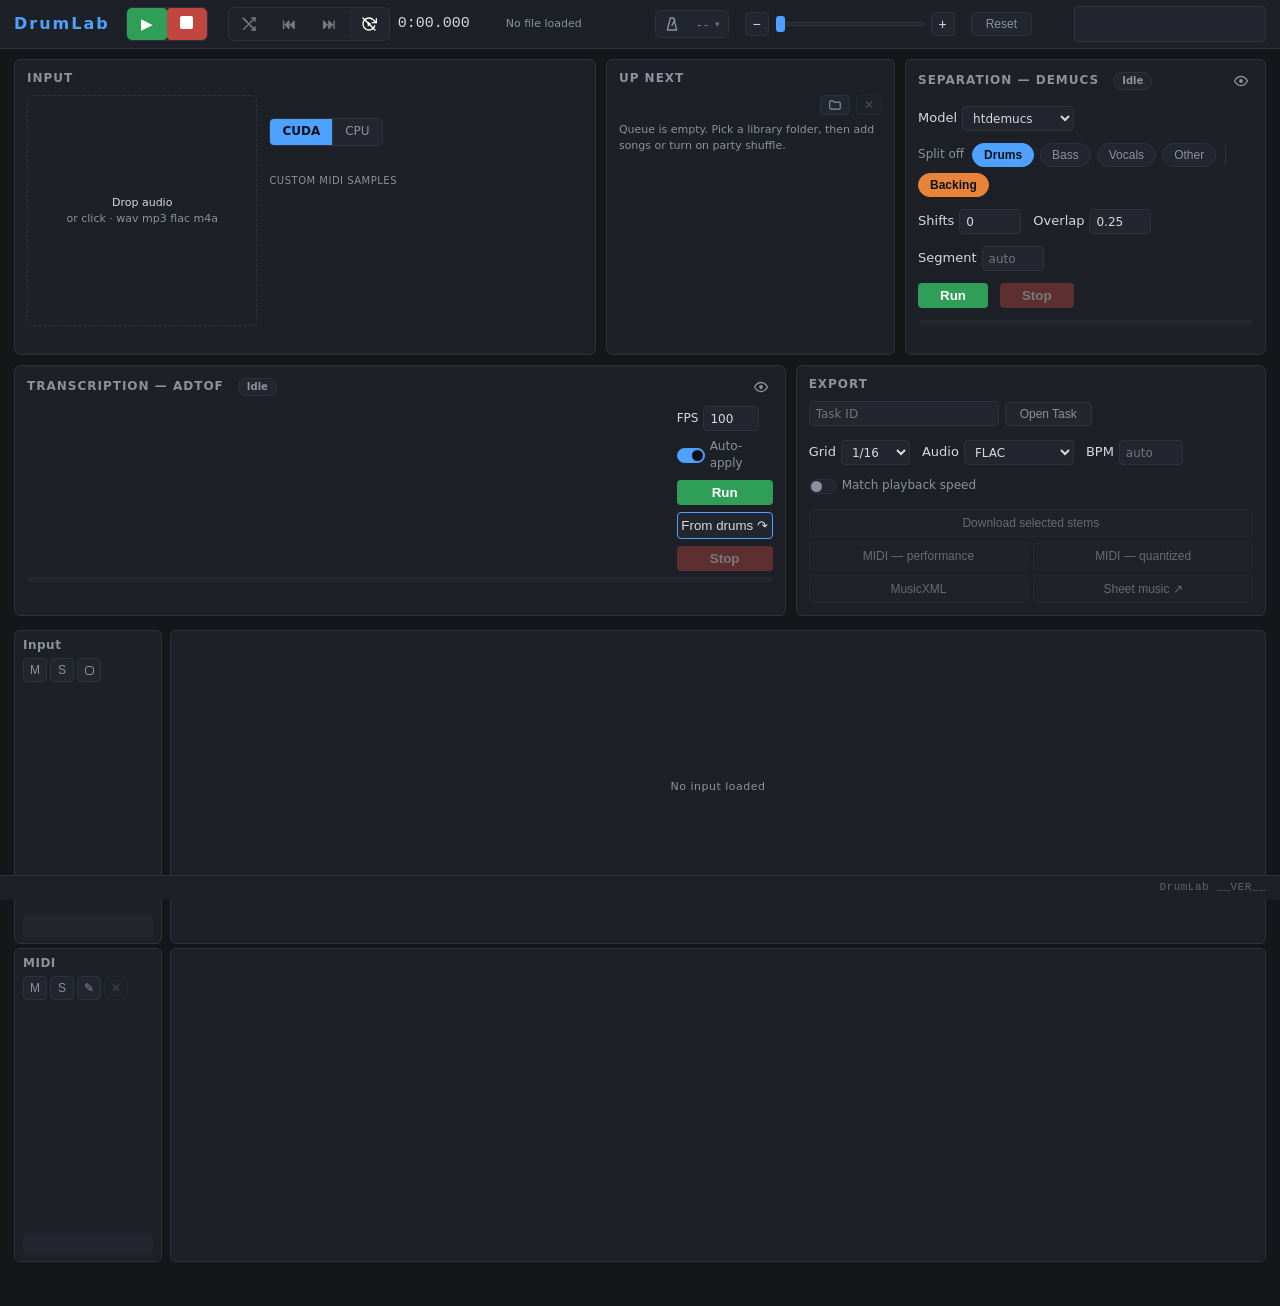
==== commit 9fa2581e: "fix" ====
--- a/static/index.html
+++ b/static/index.html
@@ -65,7 +65,7 @@
       <div id="metro-panel" class="hidden">
         <div class="metro-row" title="Metronome tempo. Locks onto the detected tempo; type a value to fine-tune it by hand. Auto returns to the detected tempo.">
           <span class="metro-lab">Tempo</span>
-          <input type="number" id="metro-bpm" min="20" max="400" step="0.1" placeholder="--">
+          <input type="number" id="metro-bpm" min="20" max="999" step="0.1" placeholder="--">
           <button id="metro-half" class="q-mini" title="Halve the tempo — beat tracking sometimes lands on double time">&frac12;&times;</button>
           <button id="metro-double" class="q-mini" title="Double the tempo — beat tracking sometimes lands on half time">2&times;</button>
           <button id="metro-auto" class="q-mini" title="Follow the detected tempo again">Auto</button>
@@ -87,6 +87,10 @@
           <span class="metro-lab">Beat 1</span>
           <input type="number" id="metro-offset" step="0.01" value="0">
           <button id="metro-mark" class="q-mini" title="Place beat 1 at the current playhead — pause on a downbeat first">@ playhead</button>
+        </div>
+        <div class="metro-row" title="Set the tempo and beat 1 by marking two points on the roll a whole number of beats apart — you don't tap every beat, just two (two downbeats a bar apart work well). It fits the grid to the hits that land on it; if too few do, it says so in the footer and leaves the click alone.">
+          <span class="metro-lab">Set grid</span>
+          <button id="metro-pick" class="q-mini" title="Mark two points a whole number of beats apart on the roll to set the tempo and beat 1">Mark 2 beats</button>
         </div>
         <div class="metro-row" title="Click volume">
           <span class="metro-lab">Volume</span>
@@ -247,6 +251,26 @@
 
   <div class="panel" id="panel-out">
     <h2>Export</h2>
+    <div class="task-open-row">
+      <input type="text" id="workspace-task-id" placeholder="Task ID">
+      <button class="ghost-btn" id="workspace-task-open" type="button">Open Task</button>
+      <button class="ghost-btn hidden" id="workspace-task-score" type="button">Dynamic score &#8599;</button>
+      <span class="hint" id="workspace-task-status"></span>
+    </div>
+    <div id="workspace-notation" class="workspace-notation hidden">
+      <label>Meter
+        <input type="number" id="workspace-beats" min="1" max="32" value="4">
+        / <select id="workspace-beat-unit"><option>1</option><option>2</option><option selected>4</option><option>8</option><option>16</option><option>32</option></select>
+      </label>
+      <label>Pickup
+        <select id="workspace-pickup-mode"><option value="auto">Auto</option><option value="none">None</option><option value="manual">Manual</option></select>
+      </label>
+      <label>Beats <input type="number" id="workspace-pickup-beats" min="0" step="0.25" value="0"></label>
+      <label>Lead-in <input type="number" id="workspace-offset" min="0" step="0.01" value="0"> s</label>
+      <label>Bars/line <input type="number" id="workspace-bars" min="1" max="6" value="3"></label>
+      <button class="ghost-btn" id="workspace-notation-save" type="button">Save score settings</button>
+      <span class="hint" id="workspace-notation-status"></span>
+    </div>
     <div class="row">
       <label title="Quantization grid for the quantized MIDI and the MusicXML score">Grid
         <select id="out-grid">
@@ -268,7 +292,7 @@
         </select>
       </label>
       <label title="Manual tempo for the exports and score. Leave empty to use the detected tempo.">BPM
-        <input type="number" id="out-bpm" min="20" max="400" step="0.1" placeholder="auto">
+        <input type="number" id="out-bpm" min="20" max="999" step="0.1" placeholder="auto">
       </label>
     </div>
     <div class="row">
--- a/static/style.css
+++ b/static/style.css
@@ -44,6 +44,15 @@
   height: 25px; padding: 2px 6px; outline: none;
   font: inherit; font-size: 12px;
 }
+input[type=text] {
+  background: var(--panel2); color: var(--text); border: 1px solid var(--line);
+  border-radius: 4px; height: 25px; padding: 2px 6px; outline: none; font: inherit; font-size: 12px;
+}
+.task-open-row, .workspace-notation { display:flex; align-items:center; flex-wrap:wrap; gap:6px; margin-bottom:8px; }
+.task-open-row input { width:190px; }
+.workspace-notation { padding:7px; border:1px solid var(--line); border-radius:5px; background:var(--panel2); }
+.workspace-notation label { display:inline-flex; align-items:center; gap:4px; color:var(--dim); font-size:11px; }
+.workspace-notation input[type=number] { width:58px; }
 select:hover, input[type=number]:hover { border-color: #3d4350; }
 select:focus, input[type=number]:focus { border-color: var(--accent); }
 select { cursor: pointer; }
@@ -366,6 +375,8 @@
   background: var(--panel2); color: var(--dim); border: 1px solid var(--line);
 }
 .q-mini:not(:disabled):hover { border-color: var(--accent); color: var(--accent); }
+.q-mini.active { background: var(--accent); border-color: var(--accent); color: #0d1117; }
+.q-mini.active:not(:disabled):hover { color: #0d1117; filter: brightness(0.8); }  /* keep the dark glyph (accent-on-accent = invisible), dim to signal hover */
 .q-mini:disabled { opacity: 0.4; cursor: default; }
 .q-mini svg { display: block; }  /* center the folder icon like the × glyph, no baseline gap */
 #queue-list {
@@ -434,6 +445,7 @@
   background: var(--panel2); border: 1px solid var(--line); font-family: Consolas, monospace;
 }
 .drive-chip:hover { border-color: var(--accent); }
+.song-item .si-preview { flex: none; min-width: 24px; padding: 1px 5px; font-size: 10px; line-height: 1.5; }
 .song-item .si-name { flex: 1; min-width: 0; color: var(--text); white-space: nowrap; overflow: hidden; text-overflow: ellipsis; }
 .song-item .si-artist { color: var(--dim); font-size: 11px; flex: none; max-width: 38%; white-space: nowrap; overflow: hidden; text-overflow: ellipsis; }
 .song-group { font-size: 10px; letter-spacing: 0.5px; color: var(--dim); text-transform: uppercase; margin: 6px 0 1px; }
